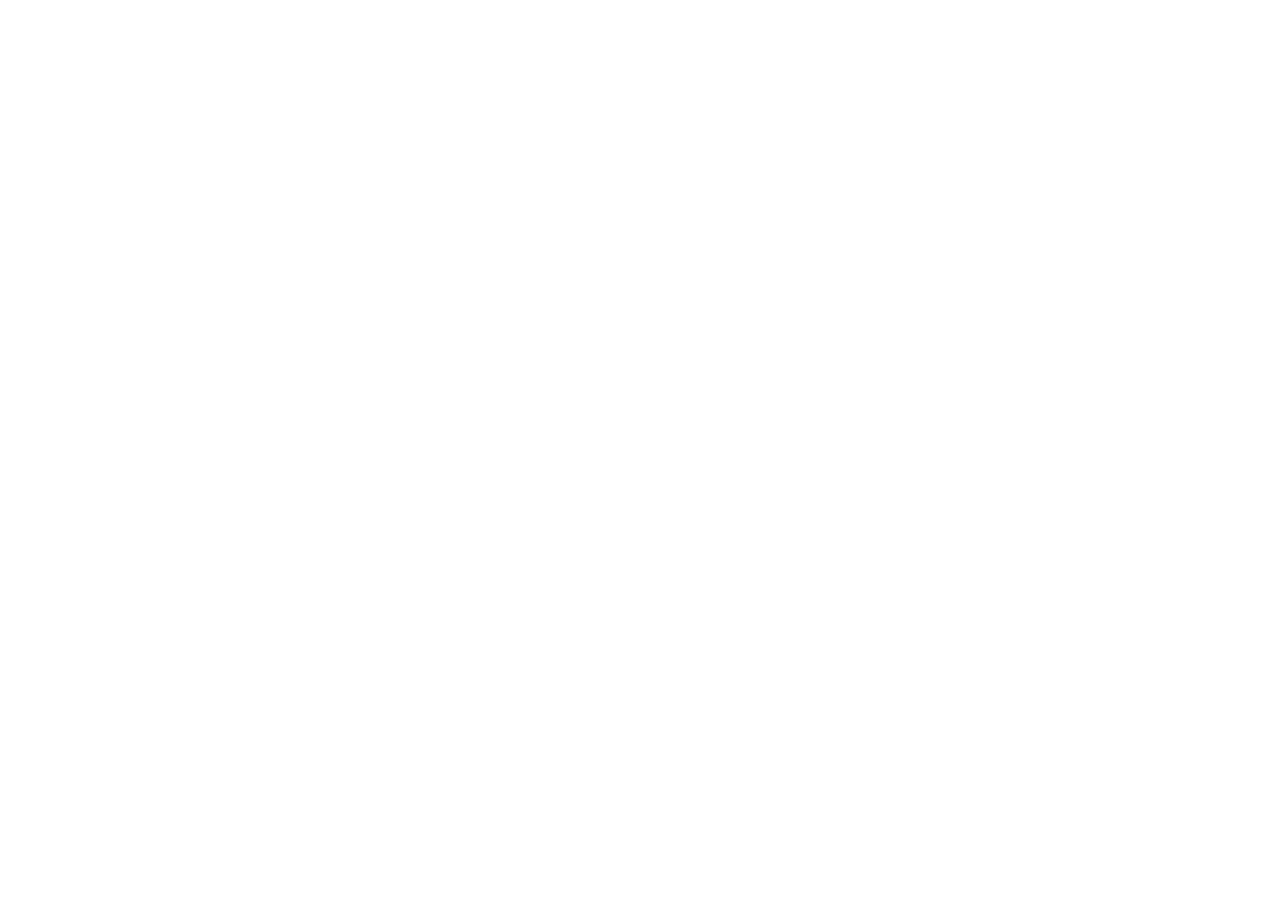
==== mangas/azumangaDaioh.html @ d2a6833e "creating every html boilerplate and link them to index.html" ====
<!DOCTYPE html>
<html lang="en">
<head>
    <meta charset="UTF-8">
    <meta name="viewport" content="width=device-width, initial-scale=1.0">
    <title>Azumanga Daioh!</title>
</head>
<body>
    <header>

    </header>

    <main>

    </main>

    <footer>
        
    </footer>

</body>
</html>
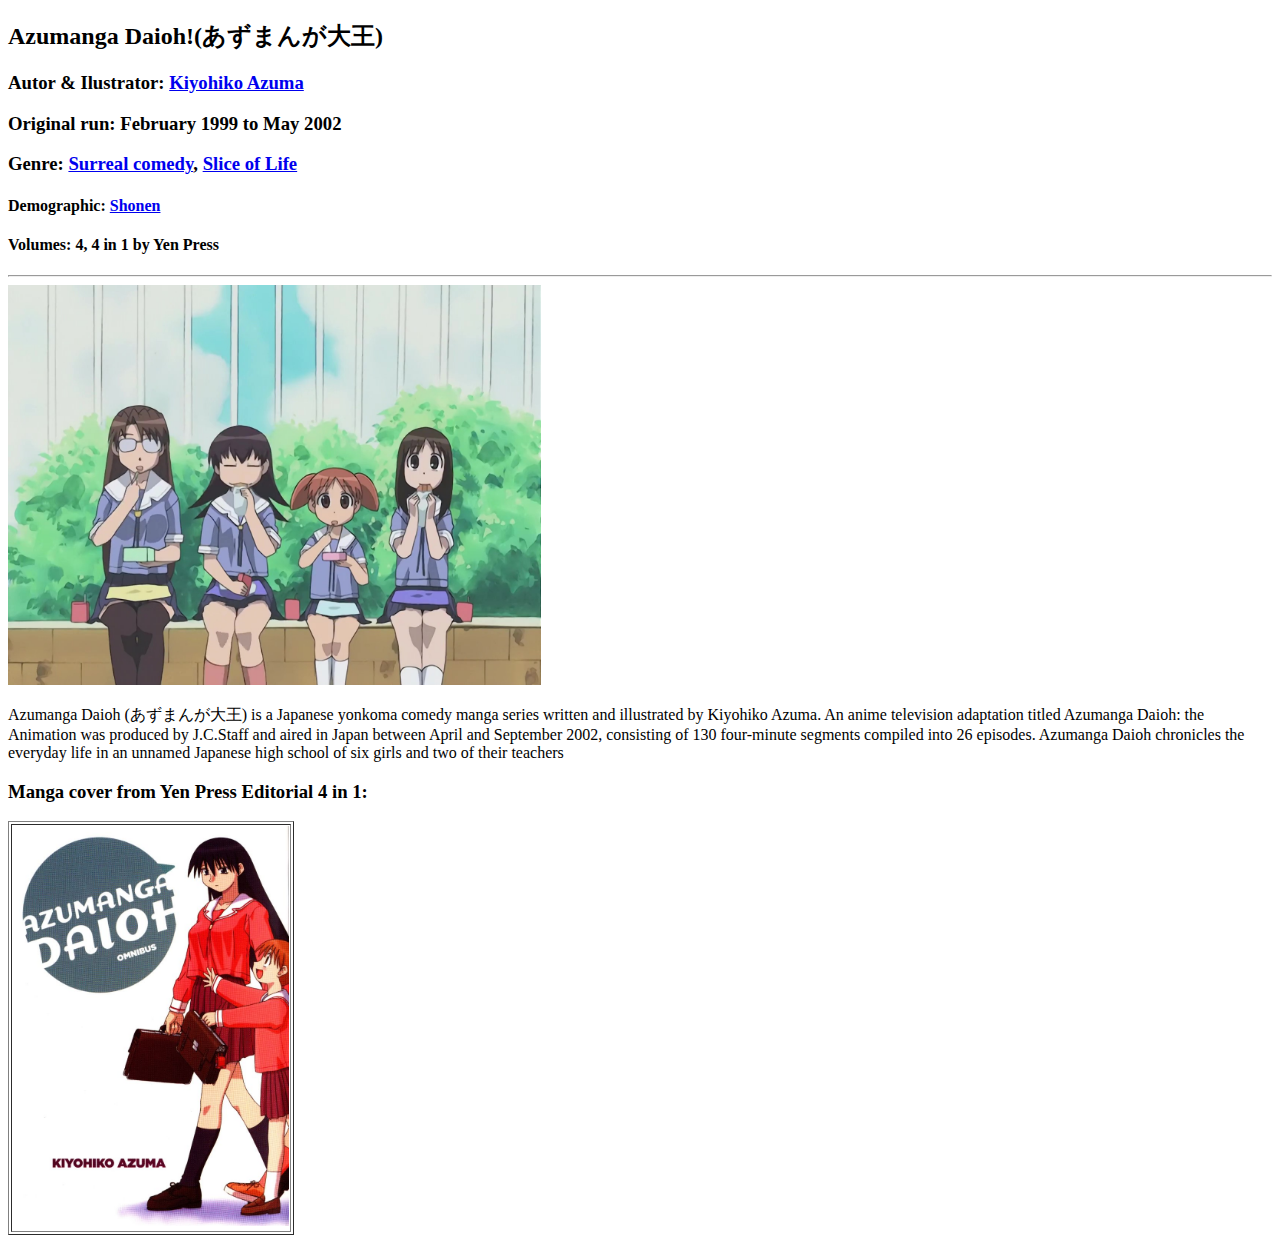
==== commit 4edebdc9: "gg" ====
--- a/mangas/azumangaDaioh.html
+++ b/mangas/azumangaDaioh.html
@@ -4,14 +4,31 @@
     <meta charset="UTF-8">
     <meta name="viewport" content="width=device-width, initial-scale=1.0">
     <title>Azumanga Daioh!</title>
+    <link rel="icon" href="../images/icons/AzumangaIcon.jpg" type="images/jpg">
 </head>
 <body>
     <header>
-
+        <h2>Azumanga Daioh!(あずまんが大王)</h2>
+        <h3>Autor & Ilustrator: <a href="https://en.wikipedia.org/wiki/Kiyohiko_Azuma" title="To Kiyohiko wiki" target="_blank">Kiyohiko Azuma</a></h3>
+        <h3>Original run: February 1999 to May 2002</h3>
+        <h3>Genre: <a href="https://en.wikipedia.org/wiki/Surreal_comedy" title="surreal comedy" target="_blank">Surreal comedy</a>, <a href="https://en.wikipedia.org/wiki/Slice_of_life" title="slice of life" target="_blank">Slice of Life</a></h3>
+        <h4>Demographic: <a href="https://en.wikipedia.org/wiki/Sh%C5%8Dnen_manga" title="Shonen manga wiki" target="_blank">Shonen</a></h4>
+        <h4>Volumes: 4, 4 in 1 by Yen Press</h4>
+        <hr>
     </header>
 
     <main>
+        <a download="AzumangaImg.jpg" href="../images/azumangaImg/AzumangaImg.jpg" title="click to download" target="_blank"><img src="../images/azumangaImg/AzumangaImg.jpg" alt="Tomo, Yomi,Chiyo and Osaka eating something" height="400"></a>
 
+        <p>Azumanga Daioh (あずまんが大王) is a Japanese yonkoma comedy manga series written and illustrated by Kiyohiko Azuma. An anime television adaptation titled Azumanga Daioh: the Animation was produced by J.C.Staff and aired in Japan between April and September 2002, consisting of 130 four-minute segments compiled into 26 episodes. Azumanga Daioh chronicles the everyday life in an unnamed Japanese high school of six girls and two of their teachers</p>
+            
+        <h3>Manga cover from Yen Press Editorial 4 in 1:</h3>
+        <table border="1">
+            <tr align="center">
+                <td><a download="AzumangaManga.jpg" href="../images/azumangaImg/AzumangaManga.jpg" title="click to download" target="_blank"><img src="../images/azumangaImg/AzumangaManga.jpg" alt="image of azumanga manga" height="400"></a></td>
+            </tr>
+
+        </table>
     </main>
 
     <footer>
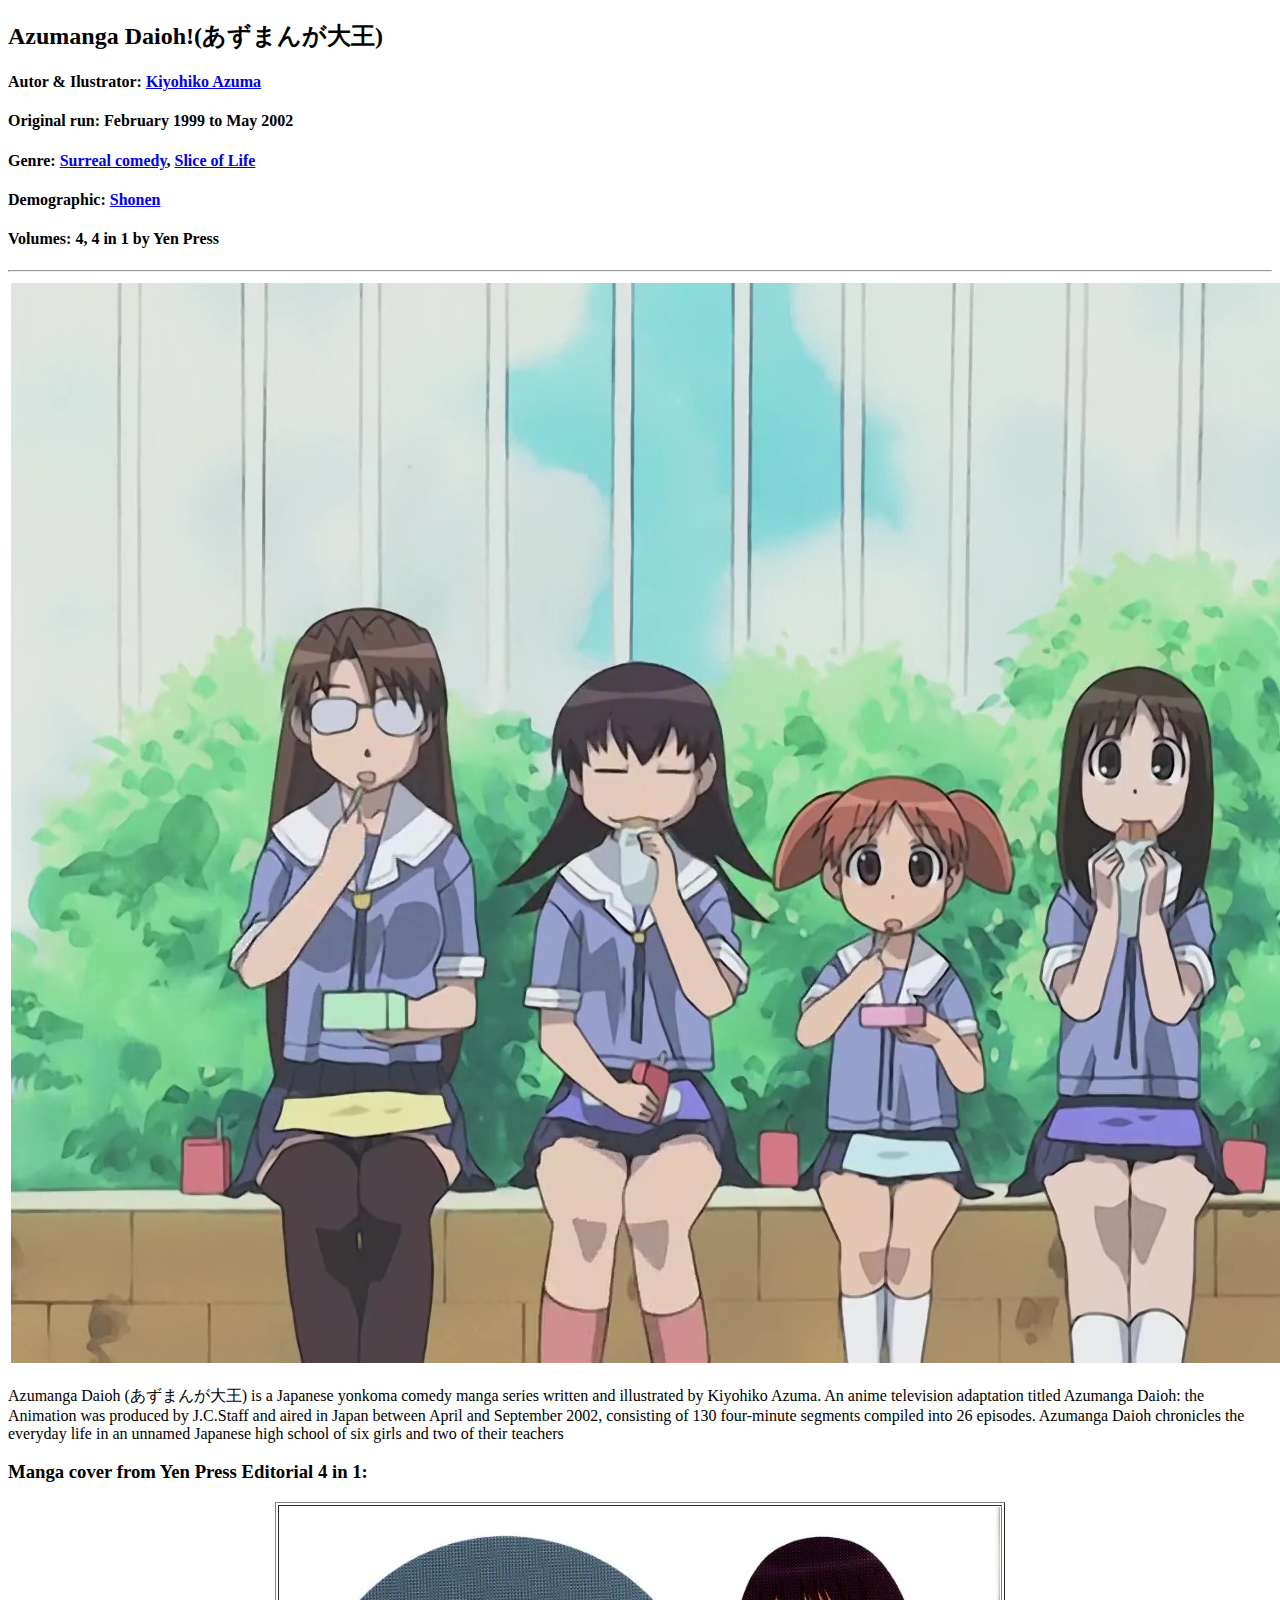
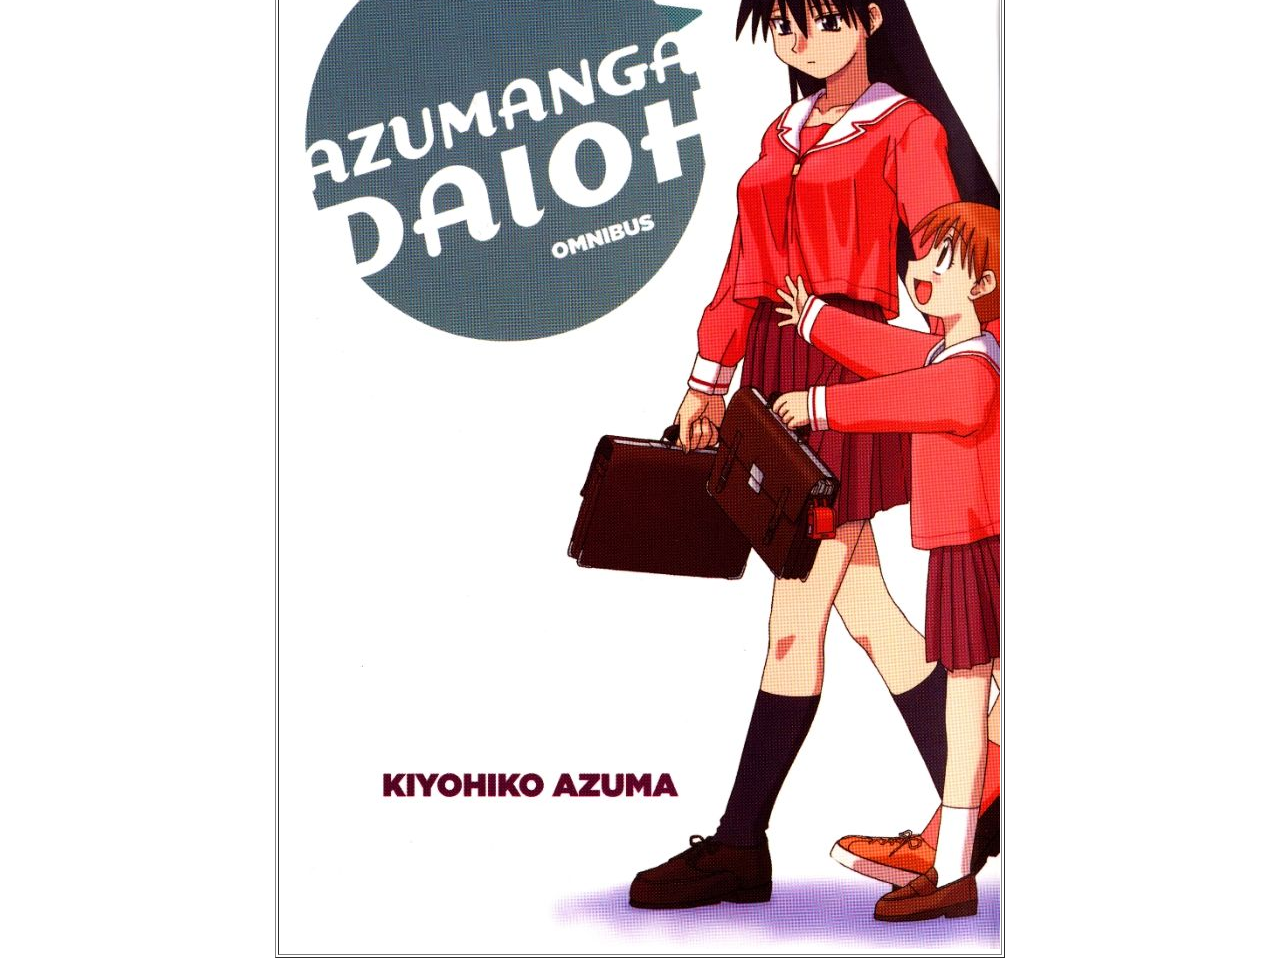
==== commit 8044caad: "added some style in azumanga.html" ====
--- a/mangas/azumangaDaioh.html
+++ b/mangas/azumangaDaioh.html
@@ -5,27 +5,32 @@
     <meta name="viewport" content="width=device-width, initial-scale=1.0">
     <title>Azumanga Daioh!</title>
     <link rel="icon" href="../images/icons/AzumangaIcon.jpg" type="images/jpg">
+    <link rel="stylesheet" href="../style/azumangaStyle.css">
 </head>
-<body>
-    <header>
-        <h2>Azumanga Daioh!(あずまんが大王)</h2>
-        <h3>Autor & Ilustrator: <a href="https://en.wikipedia.org/wiki/Kiyohiko_Azuma" title="To Kiyohiko wiki" target="_blank">Kiyohiko Azuma</a></h3>
-        <h3>Original run: February 1999 to May 2002</h3>
-        <h3>Genre: <a href="https://en.wikipedia.org/wiki/Surreal_comedy" title="surreal comedy" target="_blank">Surreal comedy</a>, <a href="https://en.wikipedia.org/wiki/Slice_of_life" title="slice of life" target="_blank">Slice of Life</a></h3>
-        <h4>Demographic: <a href="https://en.wikipedia.org/wiki/Sh%C5%8Dnen_manga" title="Shonen manga wiki" target="_blank">Shonen</a></h4>
-        <h4>Volumes: 4, 4 in 1 by Yen Press</h4>
+<body id="body-main">
+    <header id="header-main">
+        <h2 class="main-t">Azumanga Daioh!(あずまんが大王)</h2>
+        <h4 class="main-t">Autor & Ilustrator: <a class="a-text" href="https://en.wikipedia.org/wiki/Kiyohiko_Azuma" title="To Kiyohiko wiki" target="_blank">Kiyohiko Azuma</a></h4>
+        <h4 class="main-t">Original run: February 1999 to May 2002</h4>
+        <h4 class="main-t">Genre: <a class="a-text" href="https://en.wikipedia.org/wiki/Surreal_comedy" title="surreal comedy" target="_blank">Surreal comedy</a>, <a class="a-text" href="https://en.wikipedia.org/wiki/Slice_of_life" title="slice of life" target="_blank">Slice of Life</a></h4>
+        <h4 class="main-t">Demographic: <a class="a-text" href="https://en.wikipedia.org/wiki/Sh%C5%8Dnen_manga" title="Shonen manga wiki" target="_blank">Shonen</a></h4>
+        <h4 class="main-t">Volumes: 4, 4 in 1 by Yen Press</h4>
         <hr>
     </header>
 
-    <main>
-        <a download="AzumangaImg.jpg" href="../images/azumangaImg/AzumangaImg.jpg" title="click to download" target="_blank"><img src="../images/azumangaImg/AzumangaImg.jpg" alt="Tomo, Yomi,Chiyo and Osaka eating something" height="400"></a>
+    <main id="main-main">
+        <table align="center">
+            <tr align="center">  
+                <td><a download="AzumangaImg.jpg" href="../images/azumangaImg/AzumangaImg.jpg" title="click to download" target="_blank"><img id="mainImage" src="../images/azumangaImg/AzumangaImg.jpg" alt="Tomo, Yomi,Chiyo and Osaka eating something" ></a></td>
+            </tr>
+        </table>
 
         <p>Azumanga Daioh (あずまんが大王) is a Japanese yonkoma comedy manga series written and illustrated by Kiyohiko Azuma. An anime television adaptation titled Azumanga Daioh: the Animation was produced by J.C.Staff and aired in Japan between April and September 2002, consisting of 130 four-minute segments compiled into 26 episodes. Azumanga Daioh chronicles the everyday life in an unnamed Japanese high school of six girls and two of their teachers</p>
             
-        <h3>Manga cover from Yen Press Editorial 4 in 1:</h3>
-        <table border="1">
-            <tr align="center">
-                <td><a download="AzumangaManga.jpg" href="../images/azumangaImg/AzumangaManga.jpg" title="click to download" target="_blank"><img src="../images/azumangaImg/AzumangaManga.jpg" alt="image of azumanga manga" height="400"></a></td>
+        <h3 class="main-t">Manga cover from Yen Press Editorial 4 in 1:</h3>
+        <table align="center" border="1">
+            <tr id="manga-cover" align="center">
+                <td><a download="AzumangaManga.jpg" href="../images/azumangaImg/AzumangaManga.jpg" title="click to download" target="_blank"><img id="manga-id"src="../images/azumangaImg/AzumangaManga.jpg" alt="image of azumanga manga"></a></td>
             </tr>
 
         </table>
